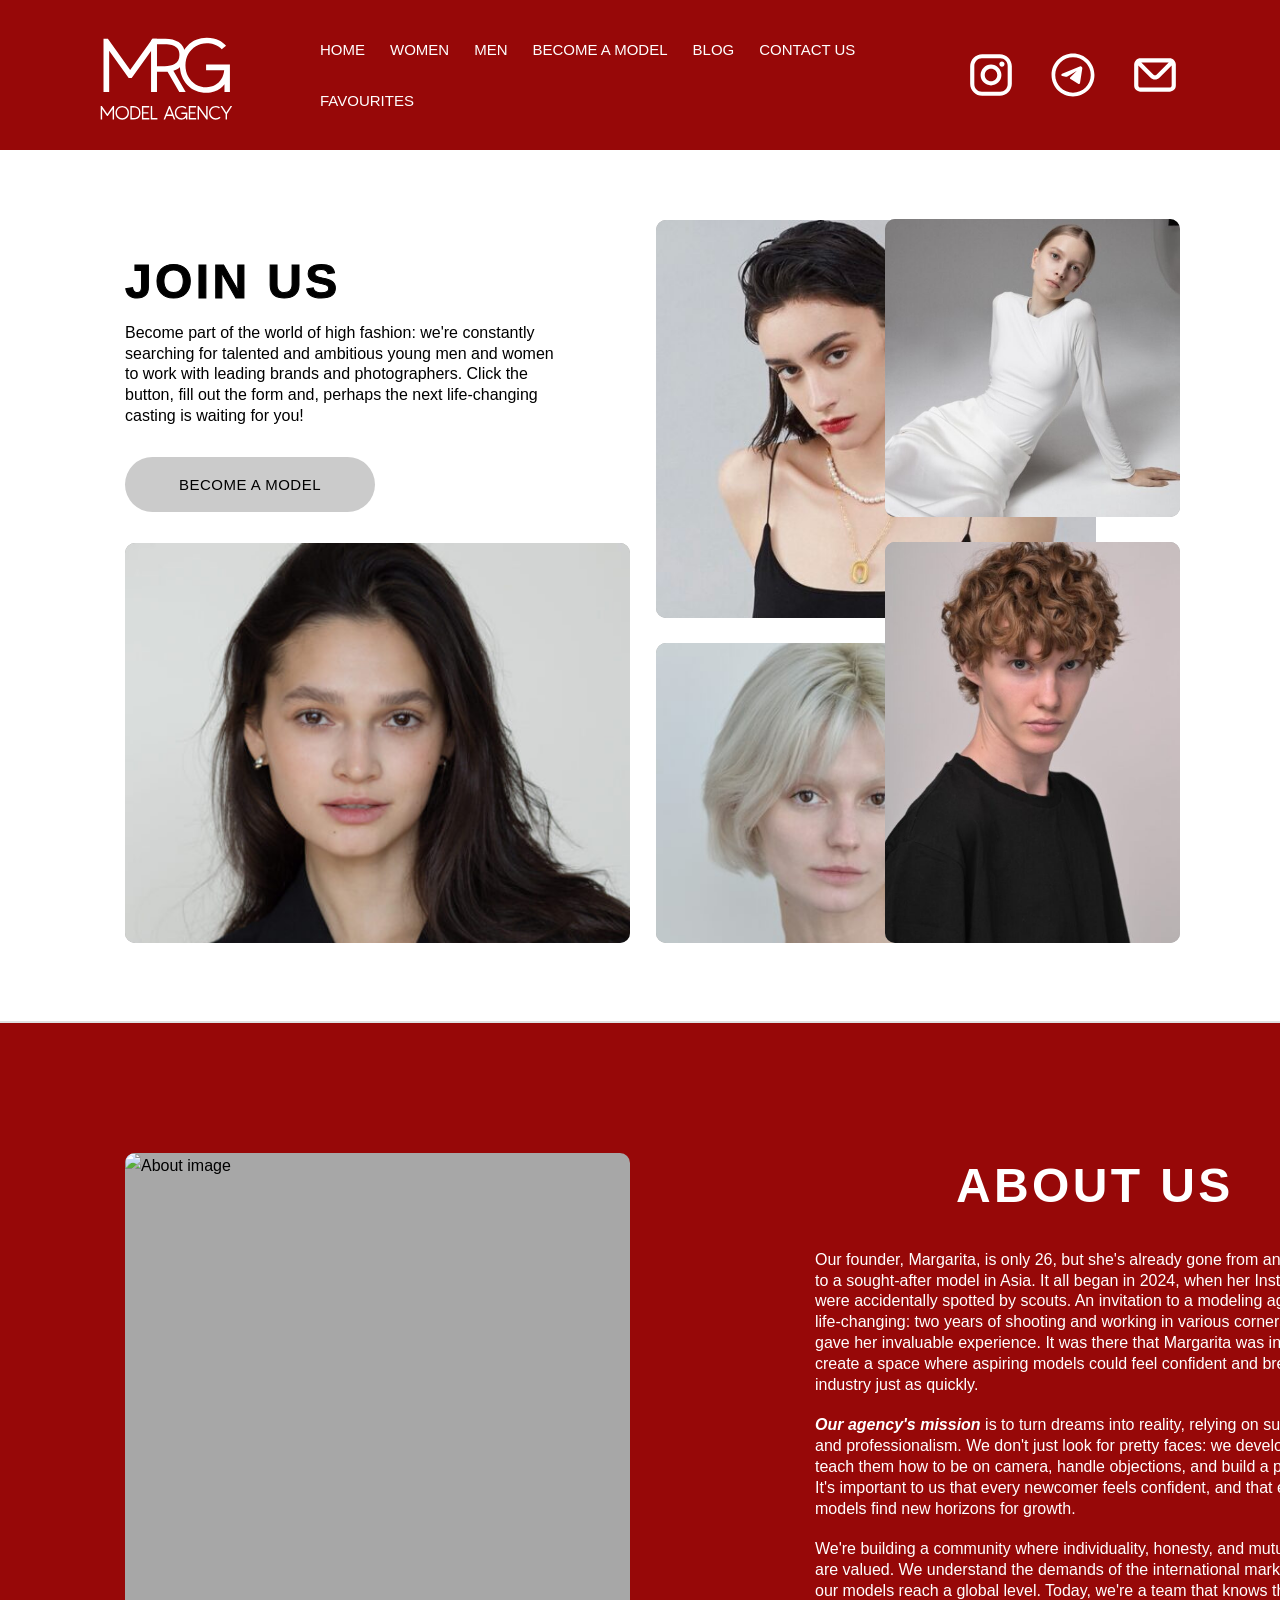
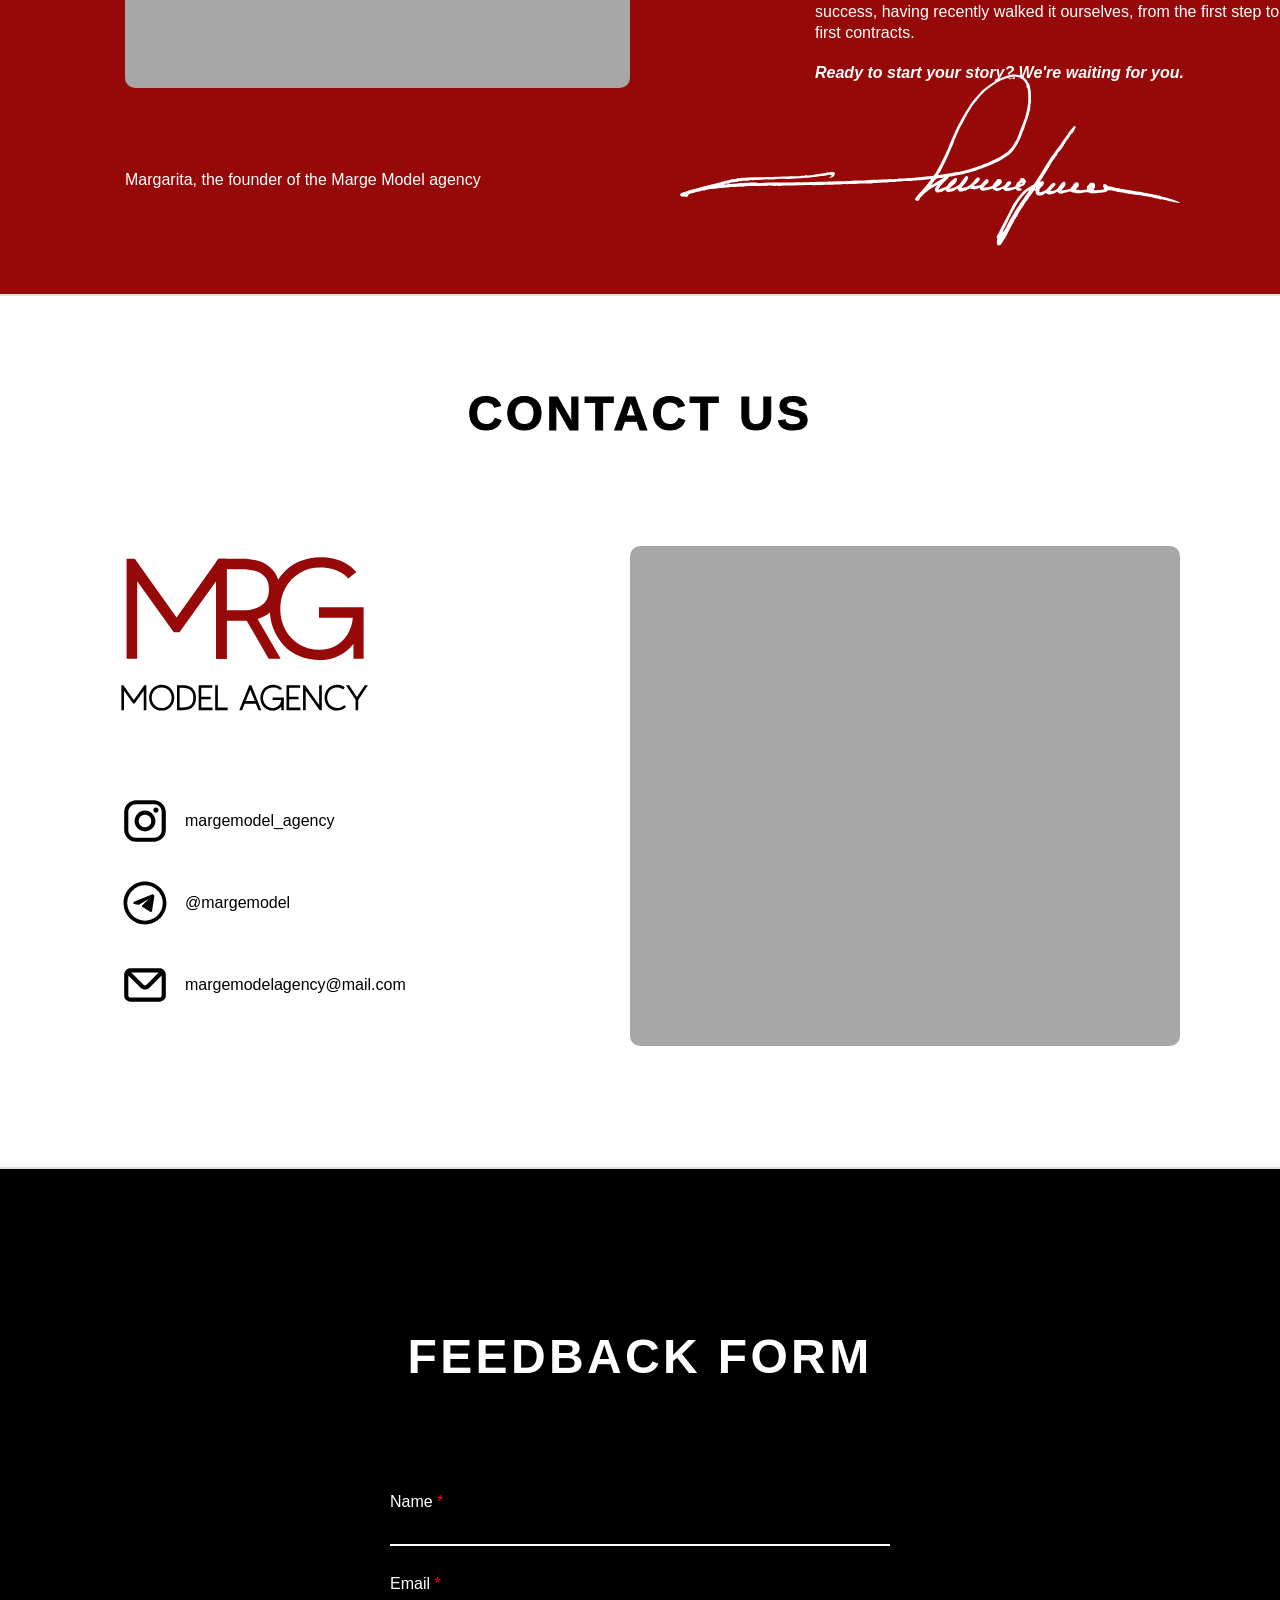
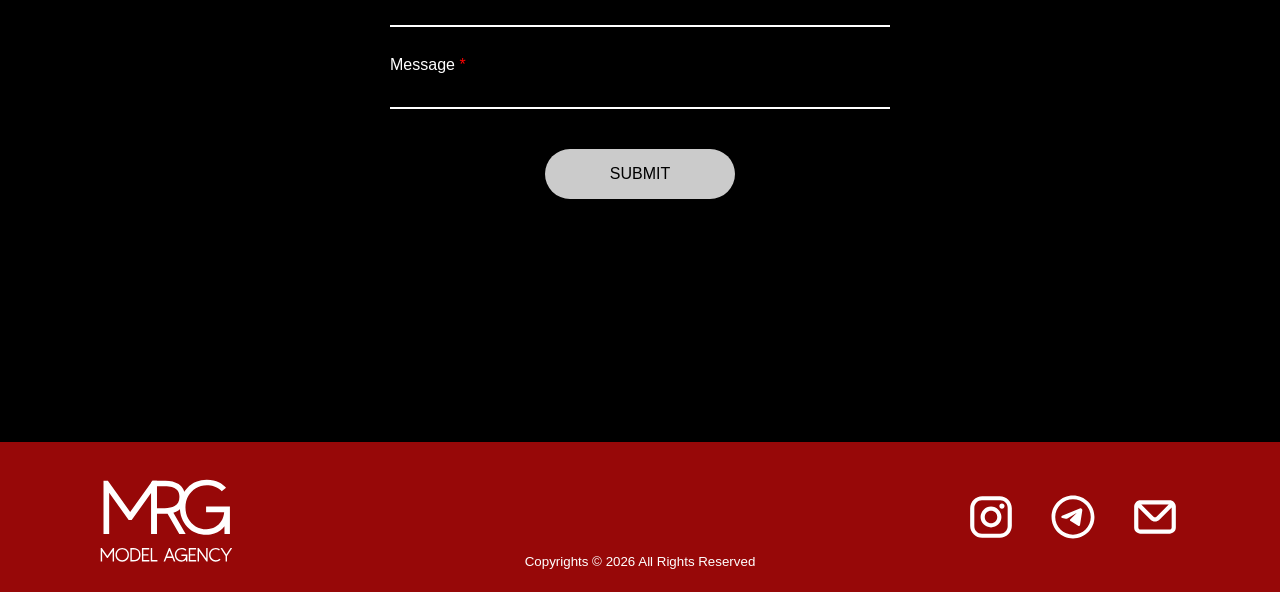
==== index.html @ 5fb6b1a7 "Add files via upload" ====
<!DOCTYPE html>
<html lang="en">
<head>
    <meta charset="UTF-8">
    <title>HOME</title>
    <link rel="stylesheet" href="home.css">
</head>
<body>

<header>
    <div class="logo">
        <a href="index.html">
            <img src="logo2.svg" alt="Логотип компании">
        </a>
    </div>

    <button class="burger-btn" id="burgerBtn">
        <span></span>
        <span></span>
        <span></span>
    </button>

    <nav id="mainNav">
        <ul>
            <li><a href="index.html">HOME</a></li>
            <li class="dropdown">
                <a href="#">WOMEN</a>
                <ul class="dropdown-menu">
                    <li><a href="womenmain.html">Main</a></li>
                    <li><a href="wdev.html">Development</a></li>
                </ul>
            </li>
            <li class="dropdown">
                <a href="#">MEN</a>
                <ul class="dropdown-menu">
                    <li><a href="mmain.html">Main</a></li>
                    <li><a href="mdev.html">Development</a></li>
                </ul>
            </li>
            <li><a href="become.html">BECOME A MODEL</a></li>
            <li><a href="blog.html">BLOG</a></li>
            <li><a href="contact.html">CONTACT US</a></li>
            <li><a href="favourites.html">FAVOURITES</a></li>
        </ul>

        <div class="mobile-social-icons">
            <a href="https://www.instagram.com/margemodel_agency" target="_blank">
                <img src="insta.svg" alt="Instagram">
            </a>
            <a href="https://t.me/margemodel" target="_blank">
                <img src="telegram.svg" alt="Telegram">
            </a>
            <a href="mailto:margemodelagency@mail.com" target="_blank">
                <img src="email.svg" alt="Email">
            </a>
        </div>
    </nav>

    <div class="social-icons">
        <a href="https://www.instagram.com/margemodel_agency" target="_blank">
            <img src="insta.svg" alt="Instagram">
        </a>
        <a href="https://t.me/margemodel" target="_blank">
            <img src="telegram.svg" alt="Telegram">
        </a>
        <a href="mailto:margemodelagency@mail.com" target="_blank">
            <img src="email.svg" alt="Email">
        </a>
    </div>
</header>

<main>
 <section class="join-us-section">
    <h2>JOIN US</h2>
 
<p class="join-us-text">
    <span class="first-para">Become part of the world of high fashion: we're constantly searching for talented and ambitious young men and women to work with leading brands and photographers.</span>
    <span class="second-para">Click the button, fill out the form and, perhaps the next life-changing casting is waiting for you!</span>
</p>
    <a href="become.html"><button>BECOME A MODEL</button></a>
    
    <div class="image1">
        <img src="1.jpeg" alt="Collage image 1">
        <div class="model-name">KSENIA</div>
    </div>
    
    <div class="image2">
        <img src="7.jpg" alt="Collage image 2">
        <div class="model-name">OLGA</div>
    </div>
    
    <div class="image3">
        <img src="6.jpg" alt="Collage image 3">
        <div class="model-name">ANA LOKI</div>
    </div>
    
    <div class="image4">
        <img src="2.jpg" alt="Collage image 4">
        <div class="model-name">MAXIM</div>
    </div>
    
    <div class="bottom-image">
        <img src="13.jpg" alt="Bottom image">
        <div class="model-name">ALINA HUST</div>
    </div>
</section>

  <section class="about-us-section">
        <h2>ABOUT US</h2>
        <p class="about-us-text1">
        Our founder, Margarita, is only 26, but she's already gone from an ordinary girl <br>
            to a sought-after model in Asia. It all began in 2024, when her Instagram photos<br>
            were accidentally spotted by scouts. An invitation to a modeling agency proved<br>
            life-changing: two years of shooting and working in various corners of Asia<br>
            gave her invaluable experience. It was there that Margarita was inspired to<br>
            create a space where aspiring models could feel confident and break into the<br>
            industry just as quickly.
        </p>

        <p class="about-us-text2">
            <b><em>Our agency's mission</em></b> is to turn dreams into reality, relying on support<br>
            and professionalism. We don't just look for pretty faces: we develop personalities,<br>
            teach them how to be on camera, handle objections, and build a personal brand.<br>
            It's important to us that every newcomer feels confident, and that experienced<br>
            models find new horizons for growth. <br>
        </p>

        <p class="about-us-text3">
            We're building a community where individuality, honesty, and mutual support<br>
            are valued. We understand the demands of the international market and help<br>
            our models reach a global level. Today, we're a team that knows the path to<br>
            success, having recently walked it ourselves, from the first step to landing our<br>
            first contracts.
        </p>

        <p class="about-us-text4">
            Ready to start your story? We're waiting for you.
        </p>

        <div class="about-image">
            <img src="rita.jpg" alt="About image">
            <div class="caption">Margarita, the founder of the Marge Model agency</div>
        </div>

        <div class="sign"> <img src="sign.svg" alt="sign">
        </div>
    </section>

    <section class="contact-section">
        <h2>CONTACT US</h2>

        
       <div class="social-icons2">
    <a href="https://www.instagram.com" target="_blank" class="icon-item">
        <img src="insta2.svg" alt="Instagram">
        <span class="icon-text">margemodel_agency</span>
    </a>
    
    <a href="https://t.me" target="_blank" class="icon-item">
        <img src="telegram2.svg" alt="Telegram">
        <span class="icon-text">@margemodel</span>
    </a>
    
    <a href="https://mail.google.com" class="icon-item">
        <img src="email2.svg" alt="Email">
        <span class="icon-text">margemodelagency@mail.com</span>
    </a>
</div>
        <div class="contact-image">
        <iframe 
             src="https://yandex.ru/map-widget/v1/?ll=27.595922,53.912813&z=15" 
            width="100%" 
            height="100%" 
            frameborder="0"
            style="border:0; border-radius: 10px;"
            allowfullscreen>
        </iframe>
        </div>
        <div class="contact-logo">
            <img src="logo3.svg" alt="Логотип компании">
        </div>

      </section>

    <section class="feedback-section">
        <h2>FEEDBACK FORM</h2>
        
        <form class="feedback-form">
            <div class="form-group">
                <label for="name">Name <span class="required">*</span></label>
                <input type="text" id="name" name="name">
            </div>
            
            <div class="form-group">
                <label for="email">Email <span class="required">*</span></label>
                <input type="email" id="email" name="email">
            </div>
            
            <div class="form-group">
                <label for="message">Message <span class="required">*</span></label>
                <input type="text" id="message" name="message"> 
            </div>
            
            <button type="submit" class="submit-btn">SUBMIT</button>
        </form>
    </section>

</main>

<footer>
  
    <div class="logo">
        <a href="index.html">
            <img src="logo2.svg" alt="Логотип компании">
        </a>
    </div>

    <div class="copyright">
        <p>Copyrights © 2026 All Rights Reserved</p>
    </div>

    <div class="social-icons">
        <a href="https://www.instagram.com" target="_blank">
            <img src="insta.svg" alt="Instagram">
        </a>
        <a href="https://t.me" target="_blank">
            <img src="telegram.svg" alt="Telegram">
        </a>
        <a href="https://mail.google.com"  target="_blank">
            <img src="email.svg" alt="Email">
        </a>
    </div>

</footer>


<script>
    
    const burgerBtn = document.getElementById('burgerBtn');
    const mainNav = document.getElementById('mainNav');
    const dropdowns = document.querySelectorAll('nav ul li.dropdown');

    burgerBtn.addEventListener('click', function() {
        this.classList.toggle('active');
        mainNav.classList.toggle('active');
        document.body.style.overflow = mainNav.classList.contains('active') ? 'hidden' : '';
    });

    dropdowns.forEach(dropdown => {
        const link = dropdown.querySelector('a');
        link.addEventListener('click', function(e) {
            if (window.innerWidth <= 768) {
                e.preventDefault();
                dropdown.classList.toggle('active');
            }
        });
    });

    const navLinks = document.querySelectorAll('nav ul li:not(.dropdown) > a');
    navLinks.forEach(link => {
        link.addEventListener('click', function() {
            if (window.innerWidth <= 768) {
                burgerBtn.classList.remove('active');
                mainNav.classList.remove('active');
                document.body.style.overflow = '';
            }
        });
    });
</script>

</body>
</html>
---- home.css ----
* {
    margin: 0;
    padding: 0;
    box-sizing: border-box;
}

body {
    font-family: 'Inter', 'Arial', sans-serif;
    line-height: 1.6;
    color: #000000;
    width: 100%;
    margin: 0;
    padding: 0;
    background-color: #ffffff;
    overflow-x: hidden;
    display: flex;
    flex-direction: column;
    min-height: 100vh;
}

header {
    background-color: #970808;
    width: 100%;
    height: 150px;
    display: flex;
    align-items: center;
    justify-content: space-between;
    padding-left: 100px;
    padding-right: 100px;
    position: relative;
    overflow: visible !important;
    z-index: 1000;
    flex-shrink: 0;
}

.logo {
    flex-shrink: 0;
    display: block;
    max-height: 110px;
    width: auto;
}

nav {
    position: absolute;
    left: 50%;                  
    transform: translateX(-50%);
    z-index: 2000;
    overflow: visible !important;
}

nav ul {
    list-style: none;
    display: flex;
    flex-wrap: wrap;
    gap: 25px;
    margin: 0;
    padding: 0;
    overflow: visible !important;
}

nav ul li {
    overflow: visible !important;
}

nav ul li a {
    text-decoration: none;
    color: #ffffff;
    font-weight: 500;
    font-size: 15px;
    padding: 5px 0;
    white-space: nowrap;
    font-family: 'Inter', 'Arial', sans-serif;
}

nav ul li.dropdown {
    position: relative;
    overflow: visible !important;
}

.dropdown-menu {
    position: absolute;
    top: 100%;
    left: 0;
    background-color: #cbcbcb;
    min-width: 160px;
    display: none;
    flex-direction: column;
    gap: 0 !important;
    padding: 0;
    border-radius: 4px;
    box-shadow: 0 4px 12px rgba(0, 0, 0, 0.15);
    z-index: 9999 !important;
    overflow: hidden !important;
    margin-top: 5px;
}

.dropdown-menu li {
    list-style: none;
    width: 100%;
    overflow: hidden !important;
    position: relative;
}

.dropdown-menu li:not(:last-child)::after {
    content: '';
    position: absolute;
    bottom: 0;
    left: 20px;
    right: 20px;
    height: 1px;
    background-color: rgba(0, 0, 0, 0.3);
}

.dropdown-menu li a {
    display: block;
    padding: 10px 20px;
    color: #000000;
    text-decoration: none;
    font-size: 14px;
    white-space: nowrap;
    border-bottom: none;
    background-color: transparent;
    text-align: left;
    font-family: 'Inter', 'Arial', sans-serif;
    transition: background-color 0.3s ease;
    position: static;
}

.dropdown-menu li a:hover {
    background-color: #a7a7a7;
    color: #000000;
}

.dropdown-menu li a::after {
    display: none !important;
}

nav ul li.dropdown:hover .dropdown-menu {
    display: flex;
}

.social-icons {
    display: flex;
    flex-direction: row;
    align-items: center;
    gap: 32px;
    flex-shrink: 0;
}

.social-icons img {
    display: block;
}

main {
    width: 100%;
    margin: 0;
    padding: 0;
    display: block;
    flex: 1 0 auto;
}

section {
    width: 100%;
    background-color: #ffffff;
    padding: 25px;
    border: none;
    margin: 0;
    overflow: visible !important;
}

.join-us-section {
    height: 873px;             
    position: relative;          
}

.join-us-section h2 {
    color: #000000;
    font-size: 48px;           
    font-weight: bold;          
    margin-left: 100px;         
    margin-top: 69px;           
    margin-bottom: 2px;         
    letter-spacing: 3.36px;
    font-family: 'CHOCOGOM', sans-serif;
    -webkit-text-stroke: 1px #000000;
}

.join-us-text {
    font-size: 16px;            
    font-weight: normal;        
    line-height: 1.3;           
    width: 430px;               
    margin-left: 100px;         
    margin-top: 2px;            
    margin-bottom: 20px;
    color: #000000;
    font-family: 'Inter', 'Arial', sans-serif;
}

.join-us-section button {
    width: 250px;               
    height: 55px;                
    border-radius: 30px;         
    margin-left: 100px;          
    margin-top: 10px;            
    margin-bottom: 40.5px;       
    background-color: #cbcbcb;
    color: black;
    border: none;
    padding: 12px 30px;
    font-size: 15px;
    font-weight: 500;
    letter-spacing: 0.5px;
    position: relative;          
    z-index: 10;
    font-family: 'Inter', 'Arial', sans-serif;                 
}

.image1 {
    position: absolute;
    top: 70px;
    left: calc(100px + 431px + 125px);
    width: 440px;
    height: 398px;
    background-color: #a7a7a7;
    border-radius: 10px;
    overflow: hidden;
    z-index: 1;
}

.image2 {
    position: absolute;
    top: 69px;
    right: 100px;
    width: 295px;
    height: 298px;
    background-color: #a7a7a7;
    border-radius: 10px;
    overflow: hidden;
    z-index: 1;
}

.image3 {
    position: absolute;
    top: calc(69px + 330px + 94px);
    left: calc(100px + 431px + 125px);
    width: 440px;
    height: 300px;
    background-color: #a7a7a7;
    border-radius: 10px;
    overflow: hidden;
    z-index: 1;
}

.image4 {
    position: absolute;
    top: calc(69px + 303px + 20px);
    right: 100px;
    width: 295px;
    height: 401px;
    background-color: #a7a7a7;
    border-radius: 10px;
    overflow: hidden;
    z-index: 1;
}

.bottom-image {
    position: absolute;
    bottom: 80px;
    left: 125px;
    width: 505px;
    height: 400px;
    background-color: #a7a7a7;
    border-radius: 10px;
    overflow: hidden;
    z-index: 1;
}

.image1 img {
    position: relative;
    top: 0px; 
    width: 100%;
    height: auto;
    object-fit: cover;
    display: block;
}

.image2 img {
    position: relative;
    top: 0px; 
    width: 100%;
    height: auto;
    object-fit: cover;
    display: block;
}

.image3 img {
    position: relative;
    top: -1px; 
    width: 100%;
    height: auto;
    object-fit: cover;
    display: block;
}

.image4 img {
    position: relative;
    top: 0px; 
    width: 100%;
    height: 100%;
    object-fit: cover;
    display: block;
}

.bottom-image img {
    position: relative;
    top: 0px; 
    width: 100%;
    height: auto;
    object-fit: cover;
    display: block;
}

.join-us-section::after {
    content: '';
    position: absolute;
    bottom: 0;
    left: 0;
    width: 100%;
    height: 2px;
    background-color: #e0e0e0;
    z-index: 5;
}

section h2 {
    color: #000000;
    margin-bottom: 15px;
    font-size: 22px;
    letter-spacing: 1px;
    font-weight: 500;
}

.about-us-section {
    height: 873px;             
    position: relative;
    background-color: #970808;          
}

.about-us-section h2 {
    color: #ffffff;
    font-size: 48px;           
    font-weight: bold;          
    margin-left: 931px;         
    margin-top: 100px;           
    margin-bottom: 25px;         
    letter-spacing: 3.36px;
    font-family: 'CHOCOGOM', sans-serif;
}

.about-us-text1 {
    font-size: 16px;            
    font-weight: normal;        
    line-height: 1.3;           
    width: 812px;               
    margin-left: 790px;           
    margin-bottom: 20px;          
    color: #ffffff;
    font-family: 'Inter', 'Arial', sans-serif;
}

.about-us-text2 {
    font-size: 16px;            
    font-weight: normal;        
    line-height: 1.3;           
    width: 612px;               
    margin-left: 790px;         
    margin-bottom: 20px;           
    color: #ffffff;
    font-family: 'Inter', 'Arial', sans-serif;
}

.about-us-text3 {
    font-size: 16px;            
    font-weight: normal;        
    line-height: 1.3;           
    width: 612px;               
    margin-left: 790px;         
    margin-bottom: 20px;           
    color: #ffffff;
    font-family: 'Inter', 'Arial', sans-serif;
}

.about-us-text4 {
    font-size: 16px;            
    font-weight: normal;        
    line-height: 1.3;           
    width: 612px;               
    margin-left: 790px;         
    margin-bottom: 20px;           
    color: #ffffff;
    font-family: 'Inter', 'Arial', sans-serif;
    font-weight: bold;
    font-style: italic;
}

.about-image {
    position: absolute;
    top: 130px;    
    left: 125px;
    width: 505px;
    height: 535px;
    background-color: #a7a7a7;
    border-radius: 10px;
    z-index: 1;
}

.about-image img {
    position: relative;
    top: 0px; 
    width: 520px;
    height: 600px;
    object-fit: cover;
    display: block;
    border-radius: 10px;
}

.about-image .caption {
    position: absolute;
    bottom: -110px;
    left: 0;
    width: 100%;
    text-align: left;
    font-size: 16px;
    color: #ffffff;
    background-color: transparent;
    padding: 5px 0;
    z-index: 10;
    font-family: 'Inter', 'Arial', sans-serif;
}

.sign {
    position: absolute;
    bottom: 50px;
    right: 100px;
    width: 500px;
    height: auto;
    z-index: 10;
}

.sign img {
    width: 100%;
    height: auto;
    display: block;
}

.about-us-section::after {
    content: '';
    position: absolute;
    bottom: 0;
    left: 0;
    width: 100%;
    height: 2px;
    background-color: #e0e0e0;
    z-index: 5;
}

.contact-section {
    height: 873px;             
    position: relative;          
}

.contact-section h2 {
    color: #000000;
    font-size: 48px;           
    font-weight: bold;                 
    margin-top: 55px;           
    margin-bottom: 25px;         
    letter-spacing: 3.36px;
    text-align: center;
    font-family: 'CHOCOGOM', sans-serif;
    -webkit-text-stroke: 1px #000000;
}

.contact-image {
    position: absolute;
    top: 250px;    
    right: 100px;
    width: 550px;
    height: 500px;
    background-color: #a7a7a7;
    border-radius: 10px;
    overflow: hidden;
    z-index: 1;
}

.social-icons2 {
    position: absolute;
    display: flex;
    flex-direction: column;
    gap: 32px;
    left: 120px;
    top: 500px;
}

.icon-item {
    display: flex;
    align-items: center;
    gap: 15px;
}

.icon-item img {
    display: block;
}

.icon-text {
    font-size: 16px;
    color: #000000;
    font-family: 'Inter', 'Arial', sans-serif;
}

.contact-logo {
    position: absolute;
    top: 200px;
    left: 120px;
    width: 250px;
    height: 250px;
    z-index: 10;
}

.contact-logo img {
    width: 100%;
    height: 100%;
    object-fit: contain;
    display: block;
}

.contact-section::after {
    content: '';
    position: absolute;
    bottom: 0;
    left: 0;
    width: 100%;
    height: 2px;
    background-color: #e0e0e0;
    z-index: 5;
}

.feedback-section {
    height: 873px;
    position: relative;
    background-color: #000000;
}

.feedback-section h2 {
    position: absolute;
    color: #ffffff;
    font-size: 48px;
    font-weight: bold;
    top: 150px;
    left: 0;
    width: 100%;
    text-align: center;
    letter-spacing: 3.36px;
    font-family: 'CHOCOGOM', sans-serif;
}

.feedback-form {
    position: absolute;
    top: 300px;
    left: 50%;
    transform: translateX(-50%);
    width: 500px;
    padding: 20px 0;
    display: flex;
    flex-direction: column;
    align-items: center;
}

.form-group {
    margin-bottom: 25px;
    width: 100%;
}

.form-group label {
    display: block;
    font-size: 16px;
    font-weight: normal;
    color: #ffffff;
    margin-bottom: 3px;
    font-family: 'Inter', 'Arial', sans-serif;
}

.required {
    color: #ff0000;
}

.form-group input {
    width: 100%;
    padding: 5px 0 3px 0;
    border: none;
    border-bottom: 2px solid #ffffff;
    font-size: 16px;
    font-family: 'Inter', 'Arial', sans-serif;
    background-color: transparent;
    outline: none;
    color: #ffffff;
}

.form-group input:-webkit-autofill,
.form-group input:-webkit-autofill:hover,
.form-group input:-webkit-autofill:focus,
.form-group input:-webkit-autofill:active {
    -webkit-box-shadow: 0 0 0 30px #000000 inset !important;
    -webkit-text-fill-color: #ffffff !important;
    background-color: #000000 !important;
    border-bottom-color: #ffffff !important;
}

.submit-btn {
    width: 190px;               
    height: 50px;                
    border-radius: 30px; 
    background-color: #cbcbcb;
    color: black;
    border: none;
    font-size: 16px;
    font-weight: normal;
    margin-top: 15px;
    font-family: 'Inter', 'Arial', sans-serif;
}

footer {
    background-color: #970808;
    width: 100%;
    height: 150px;
    display: flex;
    align-items: center;        
    justify-content: space-between; 
    padding-left: 100px;
    padding-right: 100px;
    flex-shrink: 0;
    position: relative;          
}

.copyright {
    position: absolute;       
    left: 50%;                  
    transform: translateX(-50%); 
    bottom: 20px;                
    font-size: 10pt;
    color: #ffffff;
    text-align: center;
    width: 100%;               
}

.copyright p {
    margin: 0;
    line-height: 1.4;
    font-family: 'Inter', 'Arial', sans-serif;
}


.feedback-section .form-group label {
    color: #ffffff;
}


.feedback-section .form-group input {
    color: #ffffff;
    border-bottom-color: #ffffff;
}


.feedback-section .form-group input:focus {
    border-bottom-color: #cbcbcb;
}

nav > ul > li > a {
    transition: all 0.3s ease;
    position: relative;
}

nav > ul > li > a:hover {
    color: #a7a7a7;
}

nav > ul > li > a::after {
    content: '';
    position: absolute;
    bottom: 0;
    left: 0;
    width: 0;
    height: 2px;
    background-color: #a7a7a7;
    transition: width 0.3s ease;
}

nav > ul > li > a:hover::after {
    width: 100%;
}

.join-us-section button,
.submit-btn {
    transition: all 0.3s ease;
    cursor: pointer;
}

.join-us-section button:hover,
.submit-btn:hover {
    background-color: #a7a7a7;
    transform: scale(1.02);
}

.social-icons a{
    transition: all 0.3s ease;
    display: inline-block;
}

.social-icons a:hover{
    transform: scale(1.1);
}

.social-icons2 a {
    text-decoration: none;
    display: flex;
    align-items: center;
    gap: 15px;
}

.icon-item {
    transition: all 0.3s ease;
}

.icon-item:hover .icon-text {
    color: #970808;
}
/* Стили для затемнения и текста при наведении на фото */
.image1,
.image2,
.image3,
.image4,
.bottom-image {
    position: absolute; /* Возвращаем абсолютное позиционирование */
    cursor: pointer;
}

/* Затемнение при наведении */
.image1::after,
.image2::after,
.image3::after,
.image4::after,
.bottom-image::after {
    content: '';
    position: absolute;
    top: 0;
    left: 0;
    width: 100%;
    height: 100%;
    background: rgba(0, 0, 0, 0);
    transition: background 0.3s ease;
    z-index: 2;
    border-radius: 10px;
    pointer-events: none;
}

.image1:hover::after,
.image2:hover::after,
.image3:hover::after,
.image4:hover::after,
.bottom-image:hover::after {
    background: rgba(0, 0, 0, 0.5);
}

/* Текст с именем модели */
.image1 .model-name,
.image2 .model-name,
.image3 .model-name,
.image4 .model-name,
.bottom-image .model-name {
    position: absolute;
    bottom: 30px;
    left: 0;
    right: 0;
    text-align: center;
    color: white;
    font-size: 16px;
    font-weight: normal;
    font-family: 'Inter', sans-serif;
    z-index: 3;
    opacity: 0;
    transform: translateY(20px);
    transition: all 0.3s ease;
    pointer-events: none;
}

/* Показываем текст при наведении */
.image1:hover .model-name,
.image2:hover .model-name,
.image3:hover .model-name,
.image4:hover .model-name,
.bottom-image:hover .model-name {
    opacity: 1;
    transform: translateY(0);
}

/* ===== MOBILE STYLES ===== */
@media (max-width: 768px) {

    header {
        padding-left: 20px;
        padding-right: 20px;
        height: 80px;
        min-height: 80px;
        flex-wrap: nowrap;
        justify-content: space-between;
        align-items: center;
    }

    .logo {
        margin-right: auto;
    }
    
    .logo img {
        height: 45px;
        width: auto;
    }

    nav {
        position: fixed !important;
        top: 80px !important;
        right: -280px !important;
        left: auto !important;
        transform: none !important;
        width: 280px !important;
        max-width: 280px !important;
        height: calc(100vh - 80px) !important;
        background-color: #970808 !important;
        transition: right 0.3s ease !important;
        z-index: 9999 !important;
        padding: 20px !important;
        margin: 0 !important;
        border-radius: 0 !important;
        box-shadow: -5px 0 15px rgba(0, 0, 0, 0.3) !important;
    }

    nav.active {
        right: 0 !important;
    }

    nav ul {
        flex-direction: column !important;
        gap: 15px !important;
        align-items: flex-start !important;
    }

    nav ul li {
        width: 100% !important;
    }

    nav ul li a {
        font-size: 16px !important;
        white-space: normal !important;
        display: block !important;
    }

    .burger-btn {
        display: flex !important;
        flex-direction: column;
        justify-content: space-between;
        width: 30px;
        height: 21px;
        background: transparent;
        border: none;
        cursor: pointer;
        padding: 0;
        z-index: 10000;
        margin-left: auto;
    }

    .burger-btn span {
        width: 100%;
        height: 3px;
        background-color: #ffffff;
        border-radius: 2px;
        transition: all 0.3s ease;
    }

    .burger-btn.active span:nth-child(1) {
        transform: translateY(9px) rotate(45deg);
    }

    .burger-btn.active span:nth-child(2) {
        opacity: 0;
    }

    .burger-btn.active span:nth-child(3) {
        transform: translateY(-9px) rotate(-45deg);
    }

    nav ul li.dropdown {
        position: relative;
    }

    nav ul li.dropdown > a {
        position: relative;
        display: inline-block;
    }

    .dropdown-menu {
        position: static;
        background-color: rgba(255, 255, 255, 0.15);
        min-width: auto;
        display: none;
        margin-top: 8px;
        margin-left: 0px;
        border-radius: 8px;
        padding: 0;
        box-shadow: none;
        width: 100%;
        overflow: hidden;
    }

    .dropdown-menu li {
        padding: 0;
        margin: 0;
        width: 100%;
        list-style: none;
    }

    .dropdown-menu li a {
        color: #ffffff;
        padding: 12px 16px;
        margin: 0;
        font-size: 14px;
        display: block;
        width: 100%;
        text-align: left;
        box-sizing: border-box;
        transition: background-color 0.3s ease;
        line-height: 1.4;
    }

    .dropdown-menu li a:hover {
        background-color: rgba(255, 255, 255, 0.3);
    }

    .dropdown-menu li a::before,
    .dropdown-menu li a::after {
        display: none !important;
    }

    nav ul li.dropdown.active .dropdown-menu {
        display: flex;
        flex-direction: column;
        width: 100%;
    }

    .mobile-social-icons {
        display: flex !important;
        justify-content: center;
        gap: 25px;
        margin-top: 30px;
        padding-top: 20px;
        border-top: 1px solid rgba(255, 255, 255, 0.3);
    }

    .mobile-social-icons a {
        transition: transform 0.3s ease;
    }

    .mobile-social-icons a:hover {
        transform: scale(1.1);
    }

    .mobile-social-icons img {
        width: 28px;
        height: 28px;
        filter: brightness(0) invert(1);
    }

    header > .social-icons {
        display: none !important;
    }

    .join-us-section {
        height: auto !important;
        padding: 20px 16px 40px 16px !important;
        display: flex;
        flex-direction: column;
        align-items: center;
        text-align: center;
    }

    .join-us-section h2 {
        font-size: 48px !important;
        margin-left: 0 !important;
        margin-top: 20px !important;
        margin-bottom: 12px !important;
        text-align: center;
    }

    .join-us-text {
        width: 100% !important;
        max-width: 400px !important;
        margin-left: 0 !important;
        font-size: 16px !important;
        text-align: center;
    }

    .join-us-text .first-para {
        display: block;
        margin-bottom: 12px;
    }

    .join-us-text .second-para {
        display: block;
    }

    .join-us-section button {
        margin-left: 0 !important;
        margin-bottom: 30px !important;
        -webkit-text-stroke: 0.2px black;
    }

    .image1 {
        position: relative !important;
        width: 100% !important;
        max-width: 350px !important;
        height: 350px !important;
        margin: 0 auto !important;
        left: auto !important;
        right: auto !important;
        top: auto !important;
    }

    .image2, .image3, .image4, .bottom-image {
        display: none !important;
    }

    .about-us-section {
        height: auto !important;
        padding: 40px 50px !important;
    }

    .about-us-section h2 {
        margin-left: 0 !important;
        text-align: center;
        font-size: 48px !important;
        margin-top: 0px;
    }

    .about-us-text1, .about-us-text2, .about-us-text3, .about-us-text4 {
        width: 100% !important;
        margin-left: 0 !important;
        font-size: 16px !important;
    }

    .about-image {
        position: relative !important;
        left: auto !important;
        top: auto !important;
        width: 100% !important;
        max-width: 480px !important;
        margin: 30px auto !important;
        height: 540px;
    }

    .about-image img {
        width: 100% !important;
        height: 540px !important;
    }

    .about-image .caption {
        position: relative !important;
        bottom: auto !important;
        margin-top: 10px;
        text-align: center;
    }

    .sign {
        position: relative !important;
        right: auto !important;
        bottom: -37px !important;
        width: 400px !important;
        margin: 20px auto !important;
    }

    .contact-section {
        height: auto !important;
        padding: 40px 16px !important;
    }

    .contact-section h2 {
        font-size: 48px !important;
        margin-top: 0 !important;
    }

    .contact-image {
        position: relative !important;
        right: auto !important;
        top: auto !important;
        width: 550px !important;
        height: 350px !important;
        margin: 20px 30px;
    }

    .social-icons2 {
        position: relative !important;
        left: auto !important;
        top: auto !important;
        flex-direction: column;
        gap: 20px;
        margin: 20px 30px;
        margin-bottom: 50px;
    }

    .contact-logo {
        display: none;
    }

    .feedback-section {
        height: 670px !important;
        padding: 40px 100px !important;
    }

    .feedback-section h2 {
        position: relative !important;
        top: auto !important;
        font-size: 48px !important;
        margin-top: 60px;
    }

    .feedback-form {
        position: relative !important;
        top: auto !important;
        left: auto !important;
        transform: none !important;
        width: 450px !important;
    }

    .submit-btn {
        margin: 10px auto 0 auto;
    }

    footer {
        padding-left: 20px;
        padding-right: 20px;
        height: auto;
        min-height: 100px;
    }

    footer .logo img {
        height: 50px;
    }

    .copyright {
        position: relative !important;
        left: 20px;
        transform: none !important;
        bottom: auto !important;
        margin-top: 50px;
        font-size: 10px;
    }

    footer .social-icons {
        gap: 10px;
    }

    footer .social-icons img {
        width: 30px !important;
        height: 30px !important;
    }

}

@media (min-width: 768px) {
    .burger-btn {
        display: none !important;
    }
    
    .mobile-social-icons {
        display: none !important;
    }
}
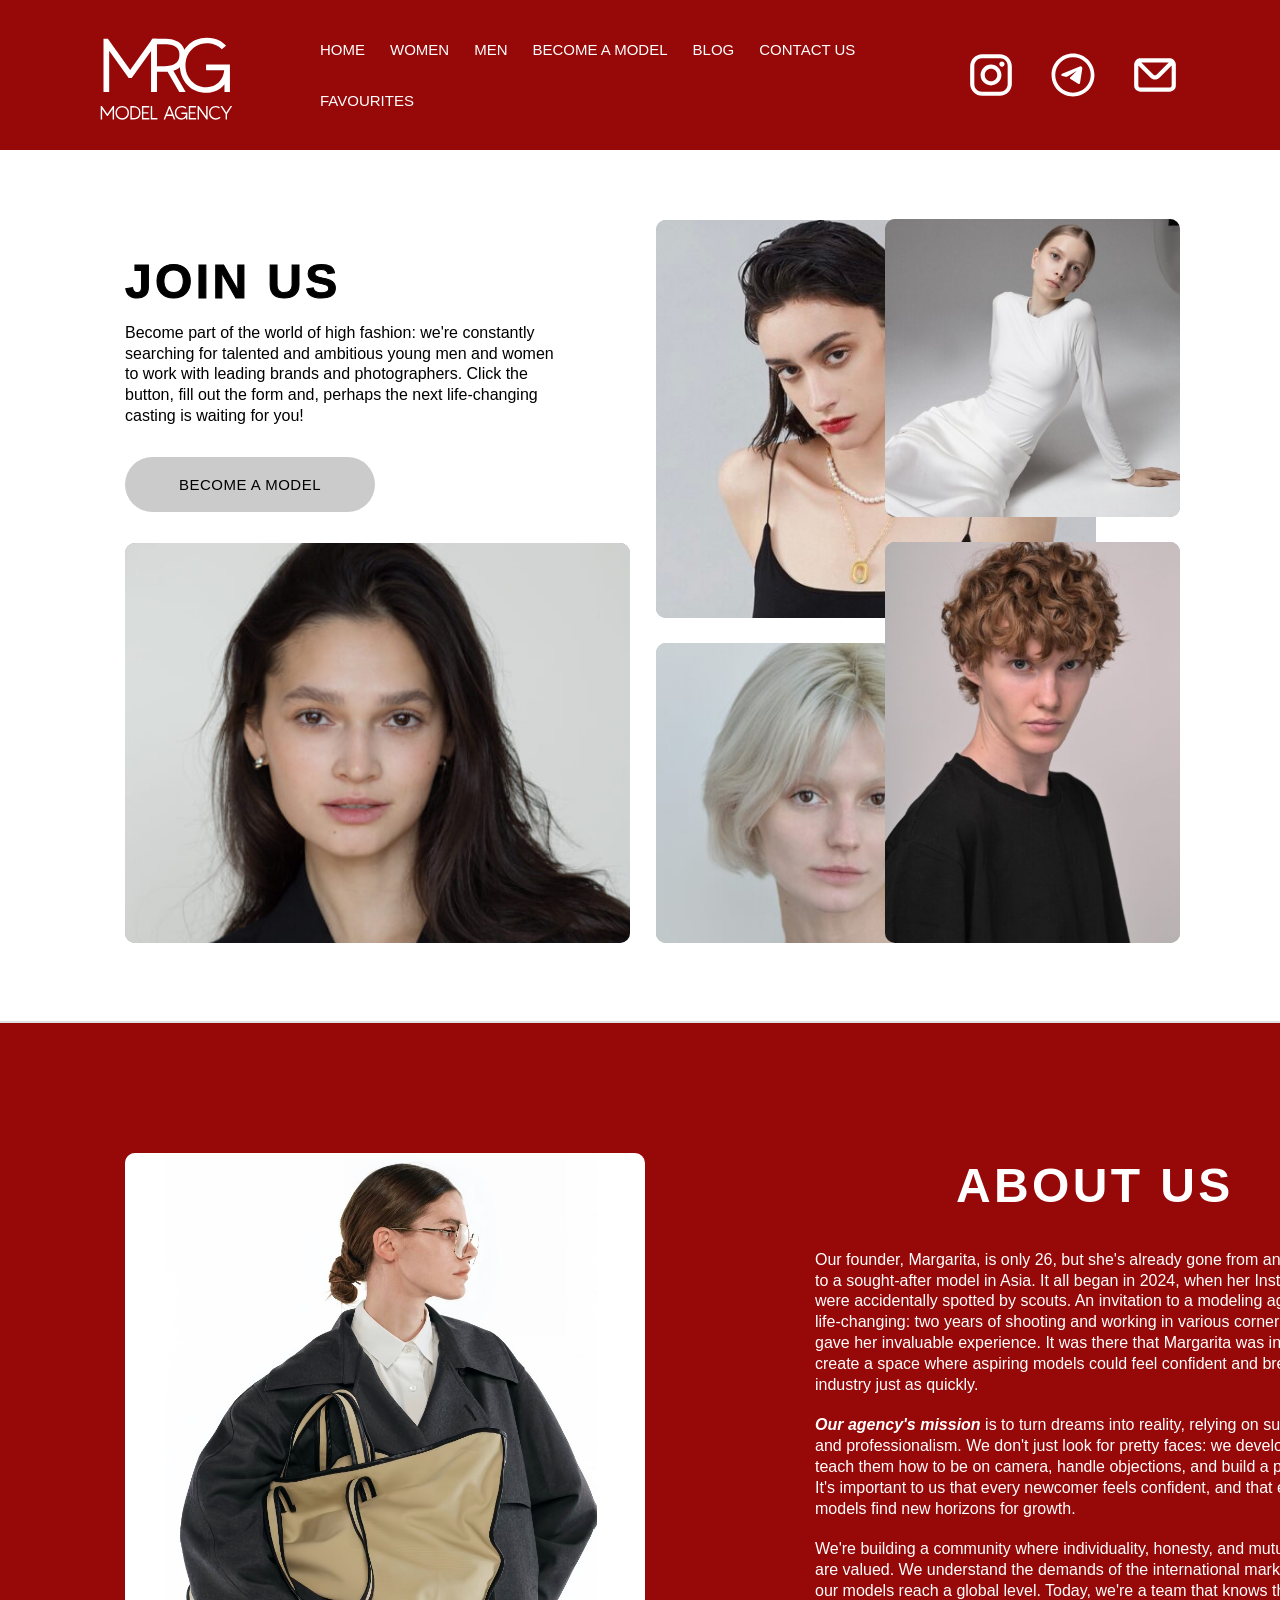
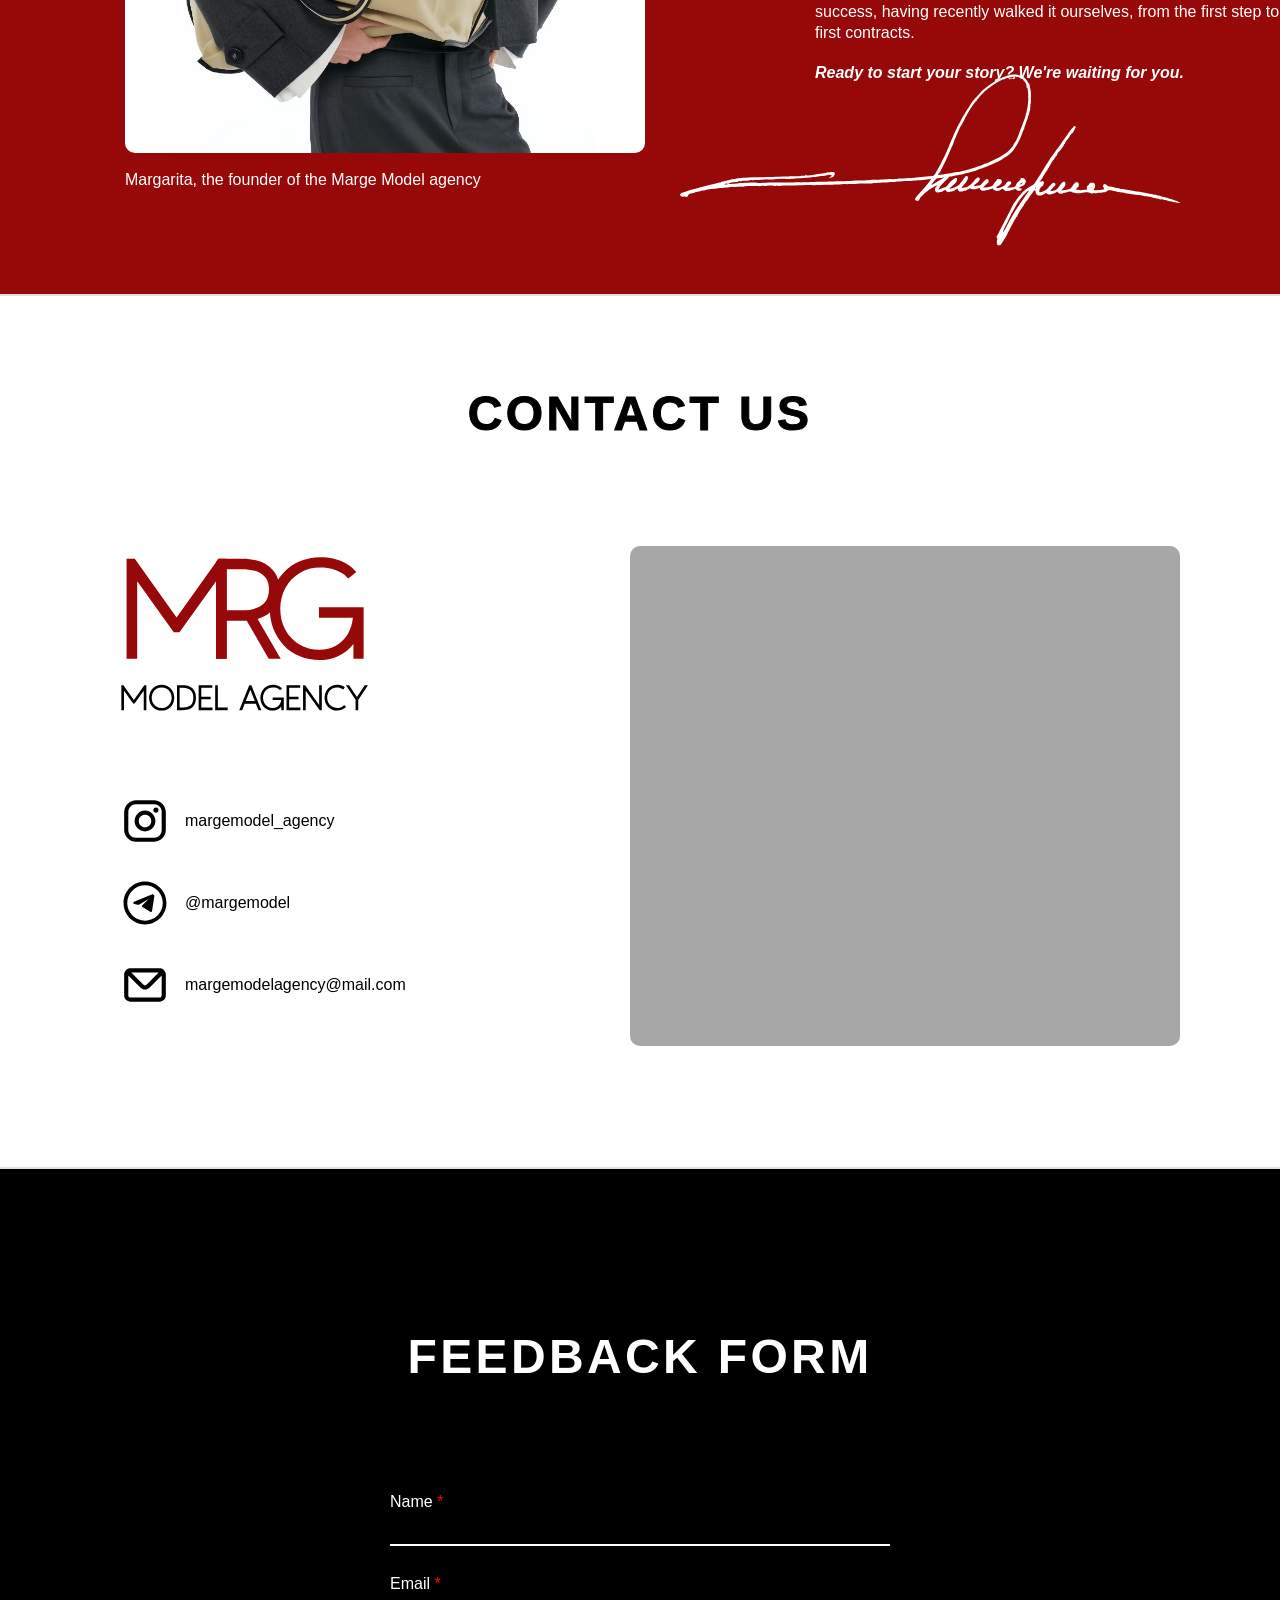
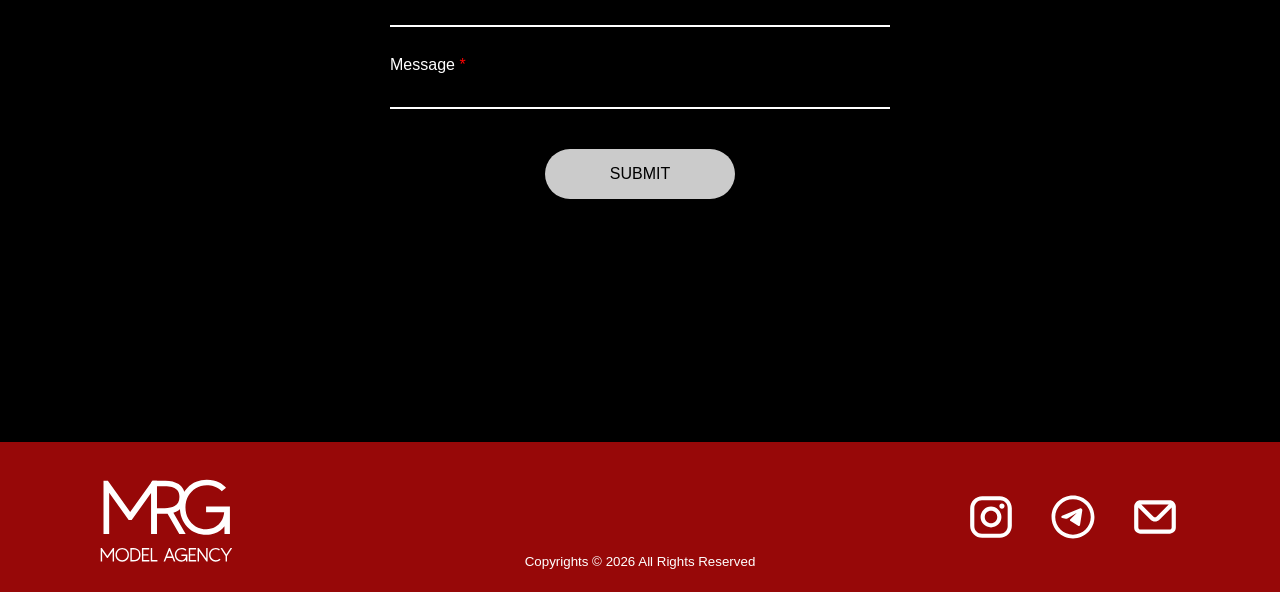
==== commit 0ee319f5: "Add files via upload" ====
--- a/index.html
+++ b/index.html
@@ -138,7 +138,7 @@
         </p>
 
         <div class="about-image">
-            <img src="rita.jpg" alt="About image">
+            <img src="rita.JPG" alt="About image">
             <div class="caption">Margarita, the founder of the Marge Model agency</div>
         </div>
 
